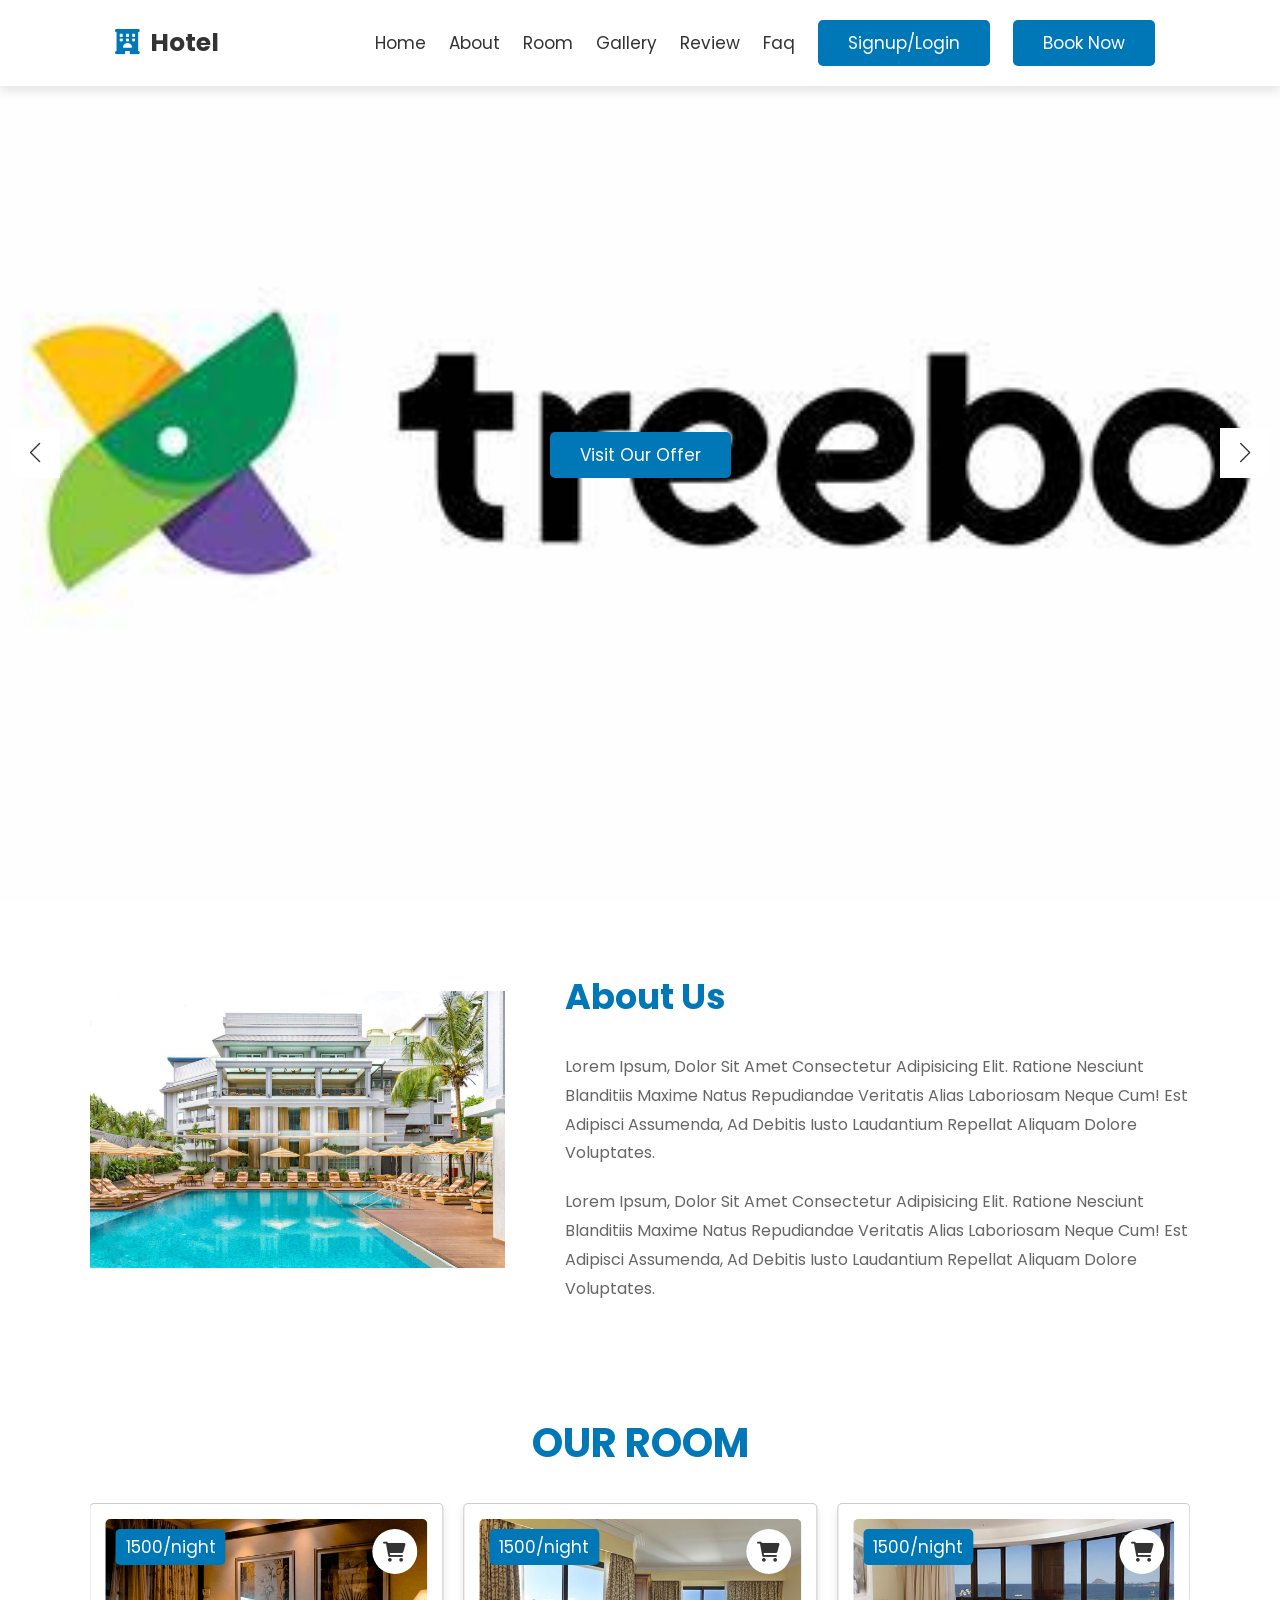
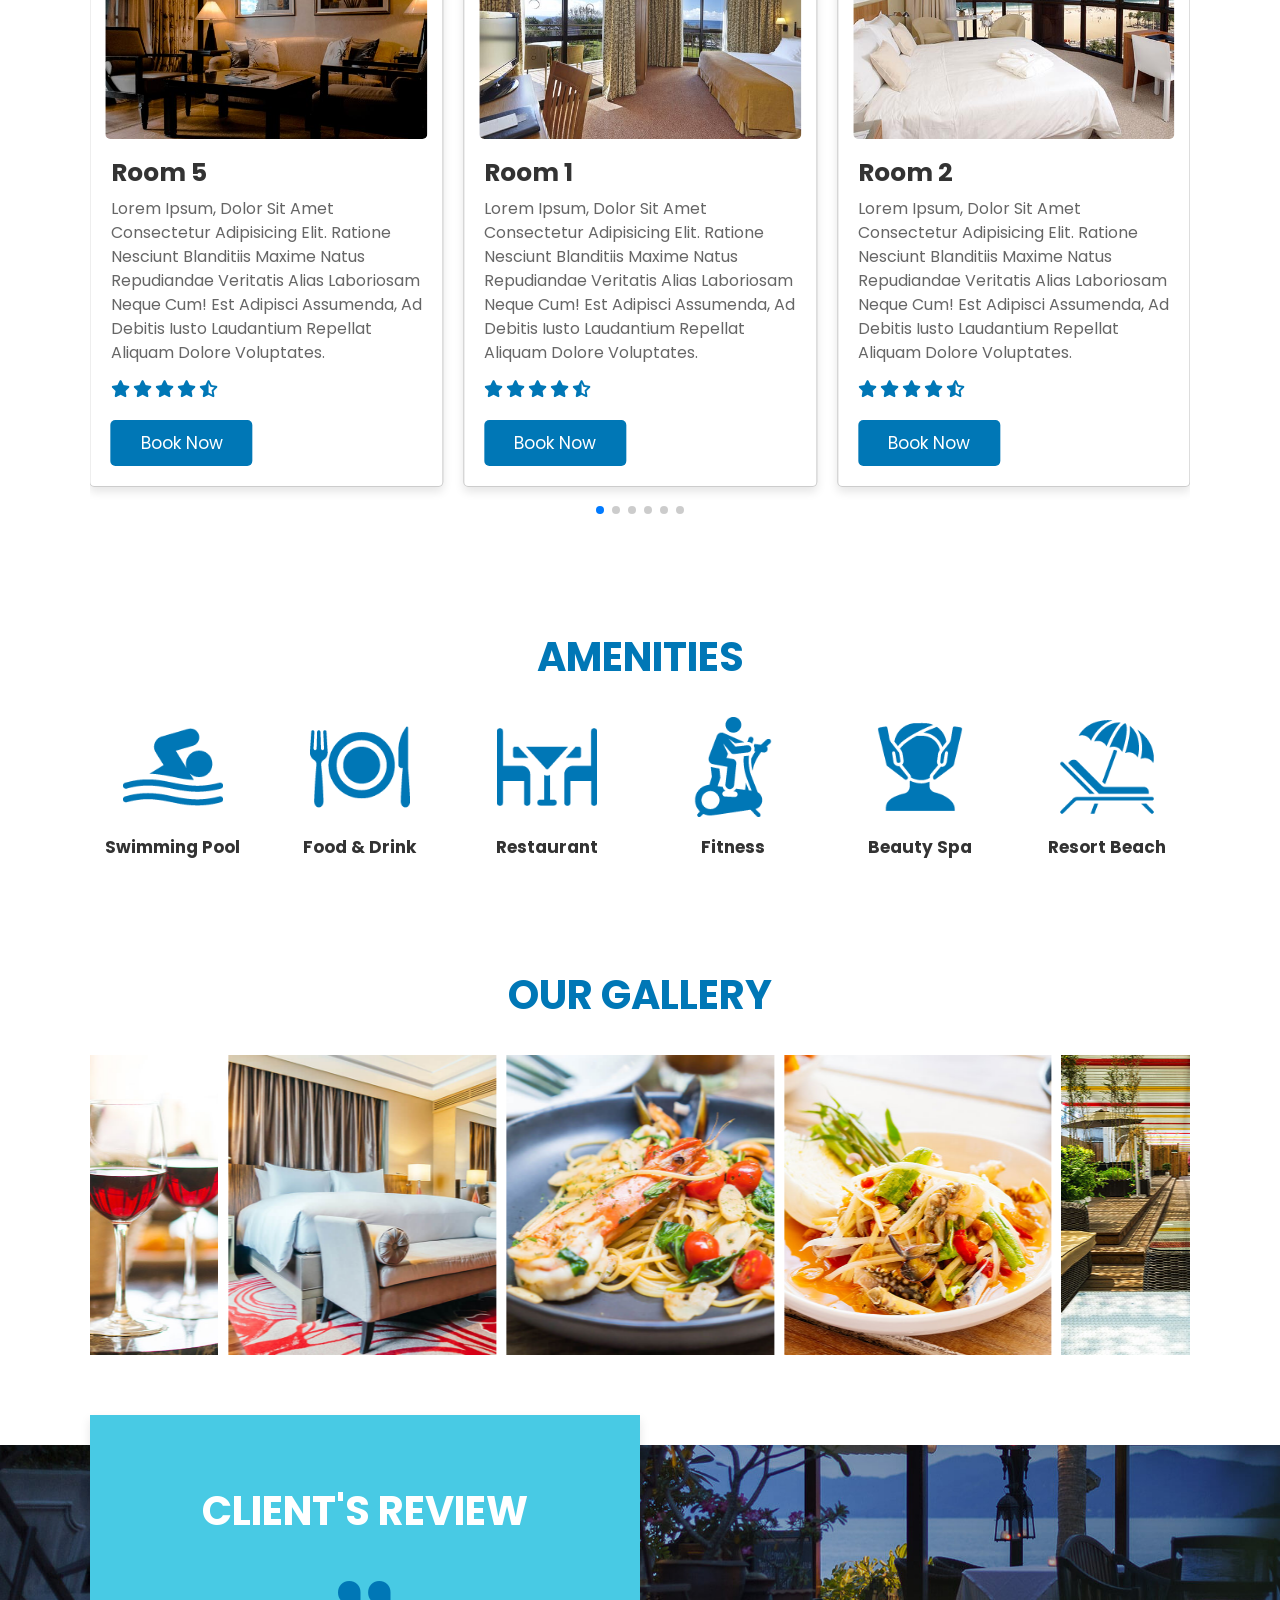
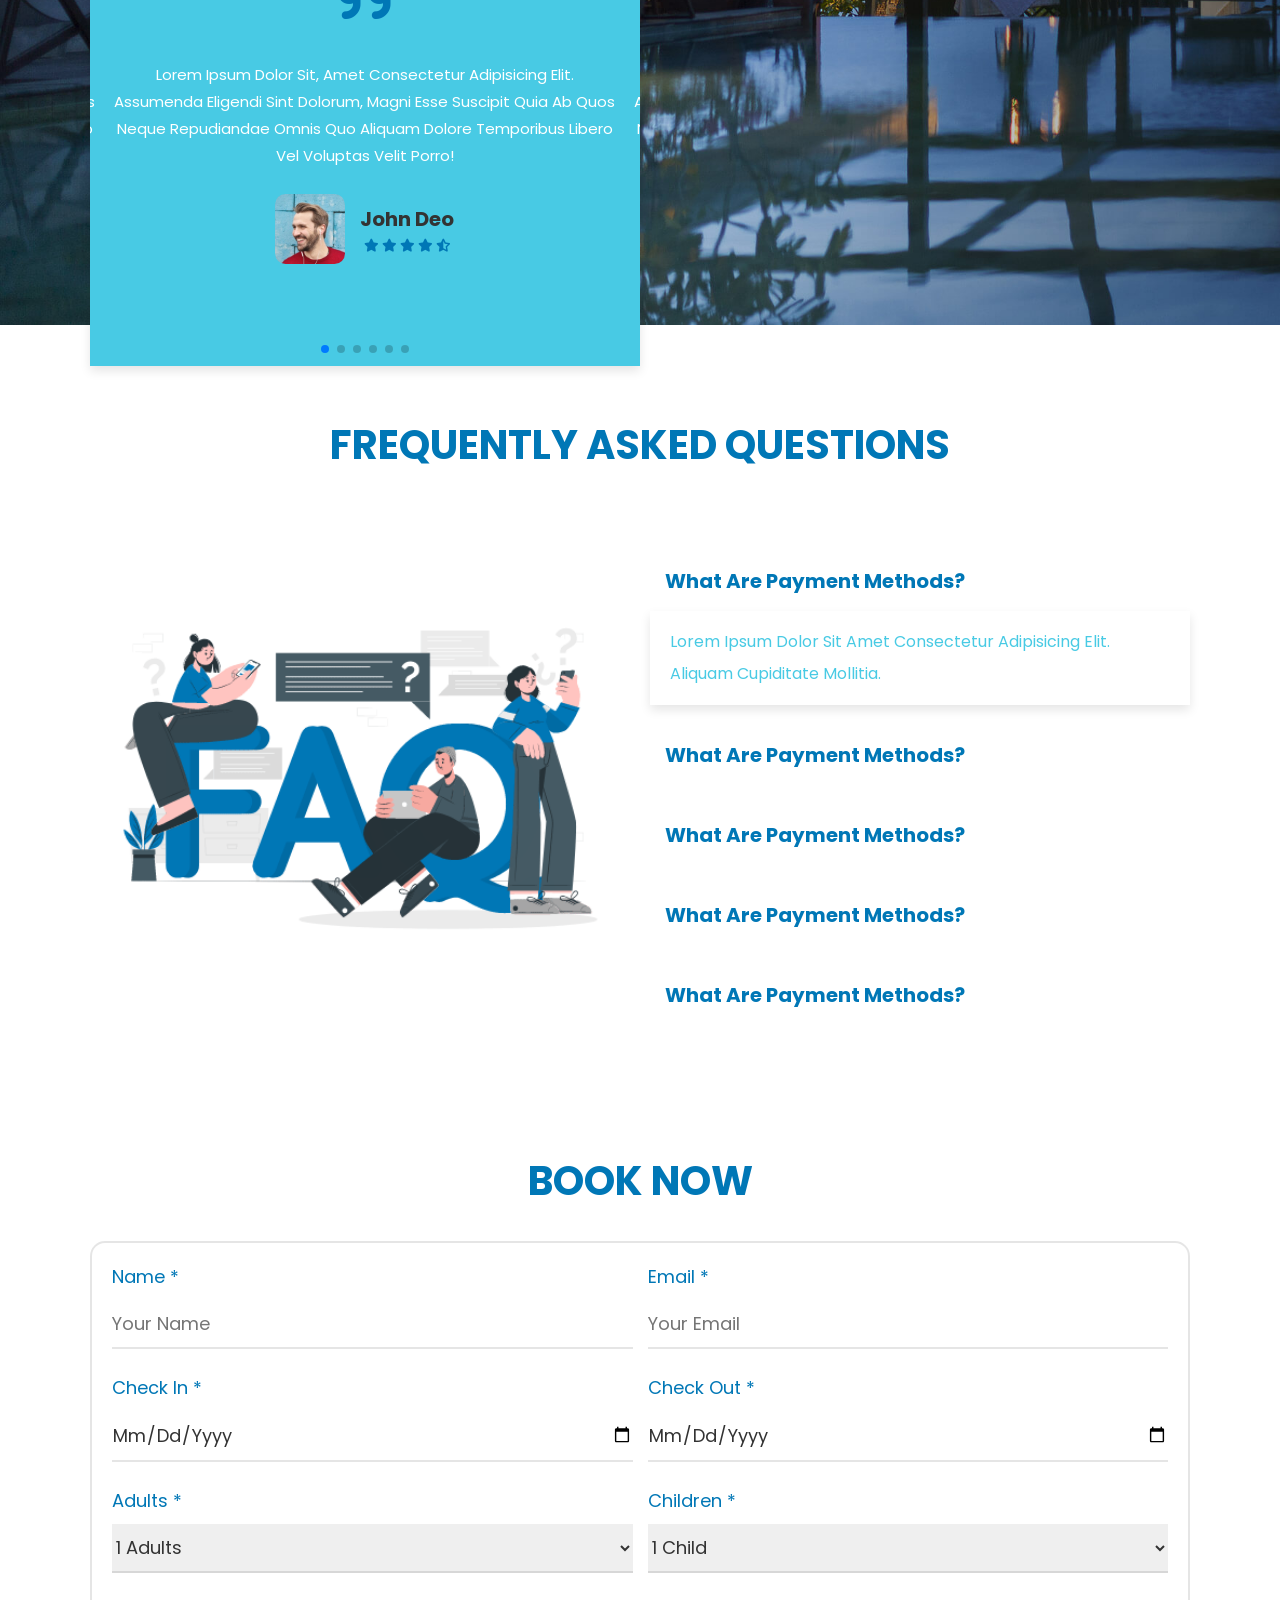
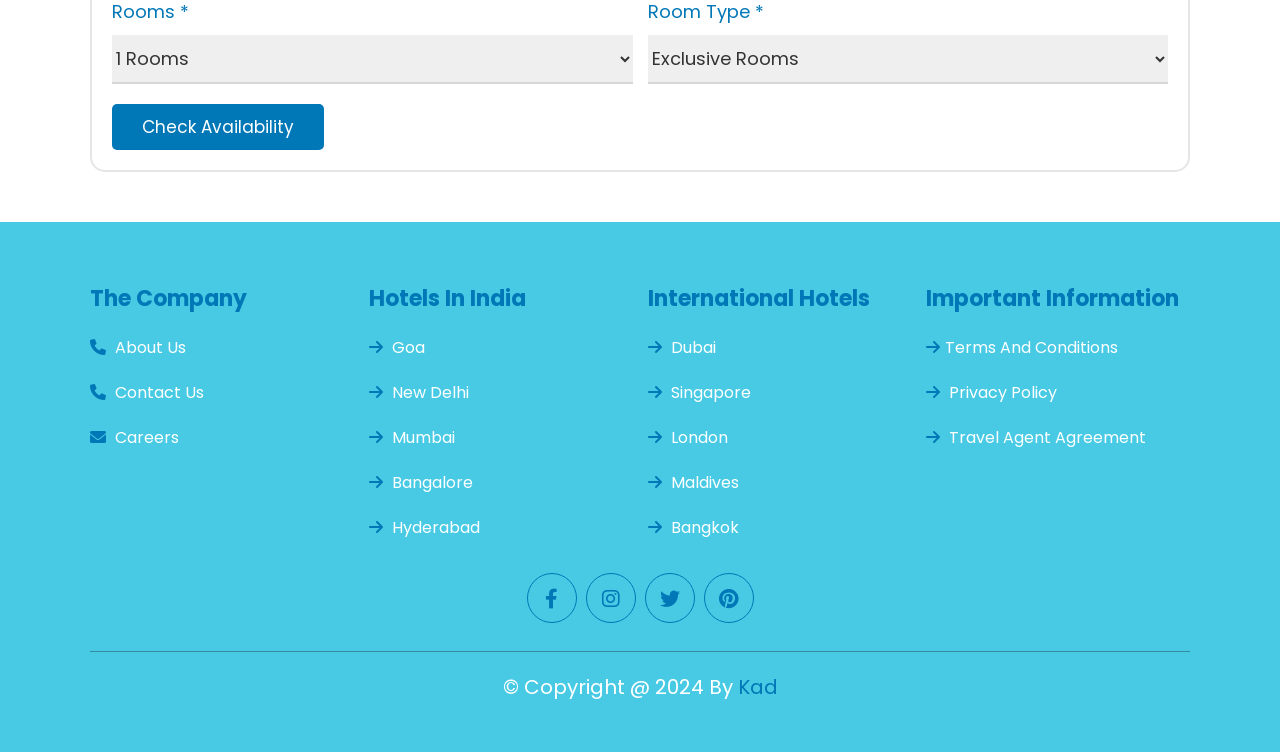
==== goa/goa.html @ f34fee0c "Add files via upload" ====
<!DOCTYPE html>
<html lang="en">

<head>
   
   <meta charset="UTF-8">
   <meta http-equiv="X-UA-Compatible" content="IE=edge">
   <meta name="viewport" content="width=device-width, initial-scale=1.0">
   <title>treebo trend rock valley</title>
   <!-- font awesome cdn link  -->
   <link rel="stylesheet" href="https://cdnjs.cloudflare.com/ajax/libs/font-awesome/6.0.0/css/all.min.css">
   <!-- swiper js cdn link -->
   <link rel="stylesheet" href="https://cdn.jsdelivr.net/npm/swiper@9/swiper-bundle.min.css" />
   <!-- custom css link -->
   <link rel="stylesheet" href="style.css">
</head>

<body>

   <!-- header -->

   <header class="header">
      

      <a href="#" class="logo"> <i class="fas fa-hotel"></i> hotel </a>

      <nav class="navbar">
         <a href="#file:///C:/Users/alice/OneDrive/Desktop/folder/website/hotel/hotel.html">home</a>
         <a href="#about">about</a>
         <a href="#room">room</a>
         <a href="#gallery">gallery</a>
         <a href="#review">review</a>
         <a href="#faq">faq</a>
         <a href="file:///C:/Users/alice/OneDrive/Desktop/folder/website/login/login.html#" class="btn">Signup/Login</a>
         <a href="#reservation" class="btn"> book now</a>
         
      </nav>

      <div id="menu-btn" class="fas fa-bars"></div>

   </header>

   <!-- end -->

   <!-- home -->

   <section class="home" id="home">
    

      <div class="swiper home-slider">

         <div class="swiper-wrapper">

            <div class="swiper-slide slide" style="background: url(images/treebo\ 1.jpeg) no-repeat;">
               <div class="content">
                  
                  <a href="#" class="btn"> visit our offer</a>
               </div>
            </div>

            <div class="swiper-slide slide" style="background: url(images/hotel\ 1.jpeg) no-repeat;">
               <div class="content">
                  <h3>treebo trend rock valley goa</h3>
                  <a href="#" class="btn"> visit our offer</a>
               </div>
            </div>

            <div class="swiper-slide slide" style="background: url(images/hotel\ 2.jpg) no-repeat;">
                <div class="content">
                   <h3>treebo trend rock valley goa</h3>
                   <a href="#" class="btn"> visit our offer</a>
                </div>
             </div>

            

         </div>

         <div class="swiper-button-next"></div>
         <div class="swiper-button-prev"></div>

      </div>

   </section>

   <!-- end -->
 <!-- about -->

   <section class="about" id="about">

      <div class="row">

         <div class="image">
            <img src="images/hotel 1.jpeg" alt="">
         </div>

         <div class="content">
            <h3>About us </h3>
            <p>Lorem ipsum, dolor sit amet consectetur adipisicing elit. Ratione nesciunt blanditiis maxime natus
               repudiandae veritatis alias laboriosam neque cum! Est adipisci assumenda, ad debitis iusto laudantium
               repellat aliquam dolore voluptates.</p>
            <p>Lorem ipsum, dolor sit amet consectetur adipisicing elit. Ratione nesciunt blanditiis maxime natus
               repudiandae veritatis alias laboriosam neque cum! Est adipisci assumenda, ad debitis iusto laudantium
               repellat aliquam dolore voluptates.</p>
         </div>

      </div>

   </section>

   <!-- end -->

   <!-- room -->

   <section class="room" id="room">

      <h1 class="heading">our room</h1>

      <div class="swiper room-slider">

         <div class="swiper-wrapper">

            <div class="swiper-slide slide">
               <div class="image">
                  <span class="price">1500/night</span>
                  <img src="images/room-1.jpg" alt="">
                  <a href="#" class="fas fa-shopping-cart"></a>
               </div>
               <div class="content">
                  <h3>room 1</h3>
                  <p>Lorem ipsum, dolor sit amet consectetur adipisicing elit. Ratione nesciunt blanditiis maxime natus
                    repudiandae veritatis alias laboriosam neque cum! Est adipisci assumenda, ad debitis iusto laudantium
                    repellat aliquam dolore voluptates.</p>
                  <div class="stars">
                     <i class="fas fa-star"></i>
                     <i class="fas fa-star"></i>
                     <i class="fas fa-star"></i>
                     <i class="fas fa-star"></i>
                     <i class="fas fa-star-half-alt"></i>
                  </div>
                  <a href="#" class="btn">book now</a>
               </div>
            </div>

            <div class="swiper-slide slide">
               <div class="image">
                  <span class="price">1500/night</span>
                  <img src="images/room-2.jpg" alt="">
                  <a href="#" class="fas fa-shopping-cart"></a>
               </div>
               <div class="content">
                  <h3>room 2</h3>
                  <p>Lorem ipsum, dolor sit amet consectetur adipisicing elit. Ratione nesciunt blanditiis maxime natus
                    repudiandae veritatis alias laboriosam neque cum! Est adipisci assumenda, ad debitis iusto laudantium
                    repellat aliquam dolore voluptates.</p>
                  <div class="stars">
                     <i class="fas fa-star"></i>
                     <i class="fas fa-star"></i>
                     <i class="fas fa-star"></i>
                     <i class="fas fa-star"></i>
                     <i class="fas fa-star-half-alt"></i>
                  </div>
                  <a href="#" class="btn">book now</a>
               </div>
            </div>

            <div class="swiper-slide slide">
               <div class="image">
                  <span class="price">1500/night</span>
                  <img src="images/room-3.jpg" alt="">
                  <a href="#" class="fas fa-shopping-cart"></a>
               </div>
               <div class="content">
                  <h3>room 3</h3>
                  <p>Lorem ipsum, dolor sit amet consectetur adipisicing elit. Ratione nesciunt blanditiis maxime natus
                    repudiandae veritatis alias laboriosam neque cum! Est adipisci assumenda, ad debitis iusto laudantium
                    repellat aliquam dolore voluptates.</p>
                  <div class="stars">
                     <i class="fas fa-star"></i>
                     <i class="fas fa-star"></i>
                     <i class="fas fa-star"></i>
                     <i class="fas fa-star"></i>
                     <i class="fas fa-star-half-alt"></i>
                  </div>
                  <a href="#" class="btn">book now</a>
               </div>
            </div>

            <div class="swiper-slide slide">
               <div class="image">
                  <span class="price">1500/night</span>
                  <img src="images/room-4.jpg" alt="">
                  <a href="#" class="fas fa-shopping-cart"></a>
               </div>
               <div class="content">
                  <h3>room 4</h3>
                  <p>Lorem ipsum, dolor sit amet consectetur adipisicing elit. Ratione nesciunt blanditiis maxime natus
                    repudiandae veritatis alias laboriosam neque cum! Est adipisci assumenda, ad debitis iusto laudantium
                    repellat aliquam dolore voluptates.</p>
                  <div class="stars">
                     <i class="fas fa-star"></i>
                     <i class="fas fa-star"></i>
                     <i class="fas fa-star"></i>
                     <i class="fas fa-star"></i>
                     <i class="fas fa-star-half-alt"></i>
                  </div>
                  <a href="#" class="btn">book now</a>
               </div>
            </div>

            <div class="swiper-slide slide">
               <div class="image">
                  <span class="price">1500/night</span>
                  <img src="images/room-4.jpg" alt="">
                  <a href="#" class="fas fa-shopping-cart"></a>
               </div>
               <div class="content">
                  <h3>room 4</h3>
                  <p>Lorem ipsum, dolor sit amet consectetur adipisicing elit. Ratione nesciunt blanditiis maxime natus
                    repudiandae veritatis alias laboriosam neque cum! Est adipisci assumenda, ad debitis iusto laudantium
                    repellat aliquam dolore voluptates.</p>
                  <div class="stars">
                     <i class="fas fa-star"></i>
                     <i class="fas fa-star"></i>
                     <i class="fas fa-star"></i>
                     <i class="fas fa-star"></i>
                     <i class="fas fa-star-half-alt"></i>
                  </div>
                  <a href="#" class="btn">book now</a>
               </div>
            </div>

            <div class="swiper-slide slide">
               <div class="image">
                  <span class="price">1500/night</span>
                  <img src="images/room-5.jpg" alt="">
                  <a href="#" class="fas fa-shopping-cart"></a>
               </div>
               <div class="content">
                  <h3>room 5</h3>
                  <p>Lorem ipsum, dolor sit amet consectetur adipisicing elit. Ratione nesciunt blanditiis maxime natus
                    repudiandae veritatis alias laboriosam neque cum! Est adipisci assumenda, ad debitis iusto laudantium
                    repellat aliquam dolore voluptates.</p>
                  <div class="stars">
                     <i class="fas fa-star"></i>
                     <i class="fas fa-star"></i>
                     <i class="fas fa-star"></i>
                     <i class="fas fa-star"></i>
                     <i class="fas fa-star-half-alt"></i>
                  </div>
                  <a href="#" class="btn">book now</a>
               </div>
            </div>

         </div>

         <div class="swiper-pagination"></div>

      </div>

   </section>

   <!-- end -->

   <!-- services -->

   <section class="services">
    <h1 class="heading">Amenities</h1>

      <div class="box-container">

         <div class="box">
            <img src="images/service1.png" alt="">
            <h3>swimming pool</h3>
         </div>

         <div class="box">
            <img src="images/service2.png" alt="">
            <h3>food & drink</h3>
         </div>

         <div class="box">
            <img src="images/service3.png" alt="">
            <h3>restaurant</h3>
         </div>

         <div class="box">
            <img src="images/service4.png" alt="">
            <h3>fitness</h3>
         </div>

         <div class="box">
            <img src="images/service5.png" alt="">
            <h3>beauty spa</h3>
         </div>

         <div class="box">
            <img src="images/service6.png" alt="">
            <h3>resort beach</h3>
         </div>

      </div>

   </section>

   <!-- end -->

   <!-- gallery -->

   <section class="gallery" id="gallery">

      <h1 class="heading">our gallery</h1>

      <div class="swiper gallery-slider">

         <div class="swiper-wrapper">

            <div class="swiper-slide slide">
               <img src="images/gallery1.jpg" alt="">
               <div class="icon">
                  <i class="fas fa-magnifying-glass-plus"></i>
               </div>
            </div>

            <div class="swiper-slide slide">
               <img src="images/gallery2.jpg" alt="">
               <div class="icon">
                  <i class="fas fa-magnifying-glass-plus"></i>
               </div>
            </div>

            <div class="swiper-slide slide">
               <img src="images/gallery3.jpg" alt="">
               <div class="icon">
                  <i class="fas fa-magnifying-glass-plus"></i>
               </div>
            </div>

            <div class="swiper-slide slide">
               <img src="images/gallery4.jpg" alt="">
               <div class="icon">
                  <i class="fas fa-magnifying-glass-plus"></i>
               </div>
            </div>

            <div class="swiper-slide slide">
               <img src="images/gallery5.jpg" alt="">
               <div class="icon">
                  <i class="fas fa-magnifying-glass-plus"></i>
               </div>
            </div>

            <div class="swiper-slide slide">
               <img src="images/gallery6.jpg" alt="">
               <div class="icon">
                  <i class="fas fa-magnifying-glass-plus"></i>
               </div>
            </div>

         </div>

      </div>

   </section>

   <!-- end -->

   <!-- review -->

   <section class="review" id="review">

      <div class="swiper review-slider">
         <div class="swiper-wrapper">

            <div class="swiper-slide slide">
               <h2 class="heading">client's review</h2>
               <i class="fas fa-quote-right"></i>
               <p>Lorem ipsum dolor sit, amet consectetur adipisicing elit. Assumenda eligendi sint dolorum, magni esse
                  suscipit quia ab quos neque repudiandae omnis quo aliquam dolore temporibus libero vel voluptas velit
                  porro!</p>
               <div class="user">
                  <img src="images/pic-1.png" alt="">
                  <div class="user-info">
                     <h3>john deo</h3>
                     <div class="stars">
                        <i class="fas fa-star"></i>
                        <i class="fas fa-star"></i>
                        <i class="fas fa-star"></i>
                        <i class="fas fa-star"></i>
                        <i class="fas fa-star-half-alt"></i>
                     </div>
                  </div>
               </div>
            </div>

            <div class="swiper-slide slide">
               <h2 class="heading">client's review</h2>
               <i class="fas fa-quote-right"></i>
               <p>Lorem ipsum dolor sit, amet consectetur adipisicing elit. Assumenda eligendi sint dolorum, magni esse
                  suscipit quia ab quos neque repudiandae omnis quo aliquam dolore temporibus libero vel voluptas velit
                  porro!</p>
               <div class="user">
                  <img src="images/pic-2.png" alt="">
                  <div class="user-info">
                     <h3>john deo</h3>
                     <div class="stars">
                        <i class="fas fa-star"></i>
                        <i class="fas fa-star"></i>
                        <i class="fas fa-star"></i>
                        <i class="fas fa-star"></i>
                        <i class="fas fa-star-half-alt"></i>
                     </div>
                  </div>
               </div>
            </div>

            <div class="swiper-slide slide">
               <h2 class="heading">client's review</h2>
               <i class="fas fa-quote-right"></i>
               <p>Lorem ipsum dolor sit, amet consectetur adipisicing elit. Assumenda eligendi sint dolorum, magni esse
                  suscipit quia ab quos neque repudiandae omnis quo aliquam dolore temporibus libero vel voluptas velit
                  porro!</p>
               <div class="user">
                  <img src="images/pic-3.png" alt="">
                  <div class="user-info">
                     <h3>john deo</h3>
                     <div class="stars">
                        <i class="fas fa-star"></i>
                        <i class="fas fa-star"></i>
                        <i class="fas fa-star"></i>
                        <i class="fas fa-star"></i>
                        <i class="fas fa-star-half-alt"></i>
                     </div>
                  </div>
               </div>
            </div>

            <div class="swiper-slide slide">
               <h2 class="heading">client's review</h2>
               <i class="fas fa-quote-right"></i>
               <p>Lorem ipsum dolor sit, amet consectetur adipisicing elit. Assumenda eligendi sint dolorum, magni esse
                  suscipit quia ab quos neque repudiandae omnis quo aliquam dolore temporibus libero vel voluptas velit
                  porro!</p>
               <div class="user">
                  <img src="images/pic-4.png" alt="">
                  <div class="user-info">
                     <h3>john deo</h3>
                     <div class="stars">
                        <i class="fas fa-star"></i>
                        <i class="fas fa-star"></i>
                        <i class="fas fa-star"></i>
                        <i class="fas fa-star"></i>
                        <i class="fas fa-star-half-alt"></i>
                     </div>
                  </div>
               </div>
            </div>

            <div class="swiper-slide slide">
               <h2 class="heading">client's review</h2>
               <i class="fas fa-quote-right"></i>
               <p>Lorem ipsum dolor sit, amet consectetur adipisicing elit. Assumenda eligendi sint dolorum, magni esse
                  suscipit quia ab quos neque repudiandae omnis quo aliquam dolore temporibus libero vel voluptas velit
                  porro!</p>
               <div class="user">
                  <img src="images/pic-5.png" alt="">
                  <div class="user-info">
                     <h3>john deo</h3>
                     <div class="stars">
                        <i class="fas fa-star"></i>
                        <i class="fas fa-star"></i>
                        <i class="fas fa-star"></i>
                        <i class="fas fa-star"></i>
                        <i class="fas fa-star-half-alt"></i>
                     </div>
                  </div>
               </div>
            </div>

            <div class="swiper-slide slide">
               <h2 class="heading">client's review</h2>
               <i class="fas fa-quote-right"></i>
               <p>Lorem ipsum dolor sit, amet consectetur adipisicing elit. Assumenda eligendi sint dolorum, magni esse
                  suscipit quia ab quos neque repudiandae omnis quo aliquam dolore temporibus libero vel voluptas velit
                  porro!</p>
               <div class="user">
                  <img src="images/pic-6.png" alt="">
                  <div class="user-info">
                     <h3>john deo</h3>
                     <div class="stars">
                        <i class="fas fa-star"></i>
                        <i class="fas fa-star"></i>
                        <i class="fas fa-star"></i>
                        <i class="fas fa-star"></i>
                        <i class="fas fa-star-half-alt"></i>
                     </div>
                  </div>
               </div>
            </div>

         </div>
         <div class="swiper-pagination"></div>
      </div>

   </section>

   <!-- end -->

   <!-- faq -->

   <section class="faqs" id="faq">

      <h1 class="heading">frequently asked questions</h1>

      <div class="row">

         <div class="image">
            <img src="images/FAQs.gif" alt="">
         </div>

         <div class="content">

            <div class="box active">
               <h3>what are payment methods?</h3>
               <p>Lorem ipsum dolor sit amet consectetur adipisicing elit. Aliquam cupiditate mollitia.</p>
            </div>

            <div class="box">
               <h3>what are payment methods?</h3>
               <p>Lorem ipsum dolor sit amet consectetur adipisicing elit. Aliquam cupiditate mollitia.</p>
            </div>

            <div class="box">
               <h3>what are payment methods?</h3>
               <p>Lorem ipsum dolor sit amet consectetur adipisicing elit. Aliquam cupiditate mollitia.</p>
            </div>

            <div class="box">
               <h3>what are payment methods?</h3>
               <p>Lorem ipsum dolor sit amet consectetur adipisicing elit. Aliquam cupiditate mollitia.</p>
            </div>

            <div class="box">
               <h3>what are payment methods?</h3>
               <p>Lorem ipsum dolor sit amet consectetur adipisicing elit. Aliquam cupiditate mollitia.</p>
            </div>

         </div>

      </div>

   </section>

   <!-- end -->

   <!-- reservation -->

   <section class="reservation" id="reservation">

      <h1 class="heading">book now</h1>

      <form action="">

         <div class="container">

            <div class="box">
               <p>name <span>*</span></p>
               <input type="text" class="input" placeholder="Your Name">
            </div>

            <div class="box">
               <p>email <span>*</span></p>
               <input type="text" class="input" placeholder="Your Email">
            </div>

            <div class="box">
               <p>check in <span>*</span></p>
               <input type="date" class="input">
            </div>

            <div class="box">
               <p>check out <span>*</span></p>
               <input type="date" class="input">
            </div>

            <div class="box">
               <p>adults <span>*</span></p>
               <select name="adults" class="input">
                  <option value="1">1 adults</option>
                  <option value="2">2 adults</option>
                  <option value="3">3 adults</option>
                  <option value="4">4 adults</option>
                  <option value="5">5 adults</option>
                  <option value="6">6 adults</option>
               </select>
            </div>

            <div class="box">
               <p>children <span>*</span></p>
               <select name="child" class="input">
                  <option value="1">1 child</option>
                  <option value="2">2 child</option>
                  <option value="3">3 child</option>
                  <option value="4">4 child</option>
                  <option value="5">5 child</option>
                  <option value="6">6 child</option>
               </select>
            </div>

            <div class="box">
               <p>rooms <span>*</span></p>
               <select name="rooms" class="input">
                  <option value="1">1 rooms</option>
                  <option value="2">2 rooms</option>
                  <option value="3">3 rooms</option>
                  <option value="4">4 rooms</option>
                  <option value="5">5 rooms</option>
                  <option value="6">6 rooms</option>
               </select>
            </div>

            <div class="box">
               <p>room type <span>*</span></p>
               <select name="type" class="input">
                  <option value="1">exclusive rooms</option>
                  <option value="2">family rooms</option>
                  <option value="3">daily rooms</option>
                  <option value="4">panoramic rooms</option>
               </select>
            </div>

         </div>

         <input type="submit" value="check availability" class="btn">

      </form>

   </section>

   <!-- end -->

   <!-- footer -->

   <section class="footer">

      <div class="box-container">

         <div class="box">
            <h3>The Company</h3>
            <a href="#"> <i class="fas fa-phone"></i> About Us </a>
            <a href="#"> <i class="fas fa-phone"></i> Contact Us</a>
            <a href="#"> <i class="fas fa-envelope"></i> Careers</a>
           
         </div>

         <div class="box">
            <h3>Hotels in India</h3>
            <a href="#"> <i class="fas fa-arrow-right"></i> goa</a>
            <a href="#"> <i class="fas fa-arrow-right"></i> New Delhi</a>
            <a href="#"> <i class="fas fa-arrow-right"></i> Mumbai</a>
            <a href="#"> <i class="fas fa-arrow-right"></i> Bangalore</a>
            <a href="#"> <i class="fas fa-arrow-right"></i> Hyderabad</a>
           
         </div>

         <div class="box">
            <h3>International Hotels</h3>
            <a href="#"> <i class="fas fa-arrow-right"></i> Dubai</a>
            <a href="#"> <i class="fas fa-arrow-right"></i> Singapore</a>
            <a href="#"> <i class="fas fa-arrow-right"></i> London</a>
            <a href="#"> <i class="fas fa-arrow-right"></i> Maldives</a>
            <a href="#"> <i class="fas fa-arrow-right"></i> Bangkok</a>
         </div>
         <div class="box">
            <h3>Important Information</h3>
            <a href="#"> <i class="fas fa-arrow-right"></i>Terms and Conditions</a>
            <a href="#"> <i class="fas fa-arrow-right"></i> Privacy Policy</a>
            <a href="#"> <i class="fas fa-arrow-right"></i> Travel Agent Agreement</a>
           
         </div>

      </div>

      <div class="share">
         <a href="#" class="fab fa-facebook-f"></a>
         <a href="#" class="fab fa-instagram"></a>
         <a href="#" class="fab fa-twitter"></a>
         <a href="#" class="fab fa-pinterest"></a>
      </div>

      <div class="credit">&copy; copyright @ 2024 by <span>kad</span></div>

   </section>

   <!-- end -->
   <script src="https://cdn.jsdelivr.net/npm/swiper@9/swiper-bundle.min.js"></script>

   <script src="script.js"></script>

</body>

</html>
---- goa/style.css ----
@import url('https://fonts.googleapis.com/css2?family=Poppins:wght@100;200;300;400;500;600&display=swap');

:root{
    --primary:#0077b6;
    --secondary:#48cae4;
    --black:#333;
    --white:#fff;
    --box-shadow: 0 .5rem 1rem rgba(0, 0, 0, 0.1);
}

*{
    font-family: 'Poppins', sans-serif;
    margin: 0; padding: 0;
    box-sizing: border-box;
    outline: none; border: none;
    text-decoration: none;
    text-transform: capitalize;
    transition: .2s linear;
}

html{
    font-size: 62.5%;
    overflow-x: hidden;
    scroll-padding-top: 9rem;
    scroll-behavior: smooth;
}

html::-webkit-scrollbar{
    width: .8rem;
}

html::-webkit-scrollbar-track{
    background: transparent;
}

html::-webkit-scrollbar-thumb{
    background: var(--primary);
    border-radius: .5rem;
}

section{
    padding: 5rem 7%;
}

.heading{
    font-size: 4rem;
    color: var(--primary);
    text-align: center;
    text-transform: uppercase;
    font-weight: bolder;
    margin-bottom: 3rem;
}

.btn{
    display: inline-block;
    margin-top: 1rem;
    padding: 1rem 3rem;
    background: var(--primary);
    border-radius: .5rem;
    color: var(--white);
    font-size: 1.7rem;
    cursor: pointer;
}

.btn:hover{
    background: var(--secondary);
}

/* header */

.header{
    position: fixed;
    top: 0; left: 0; right: 0;
    z-index: 1000;
    background: var(--white);
    box-shadow: var(--box-shadow);
    display: flex;
    align-items: center;
    justify-content: space-between;
    padding: 2rem 9%;
}

.header .logo{
    font-size: 2.5rem;
    font-weight: bolder;
    color: var(--black);
}

.header .logo i{
    color: var(--primary);
    padding-right: .5rem;
}

.header .navbar a{
    font-size: 1.7rem;
    color: var(--black);
    margin: 0 1rem;
}

.header .navbar a:hover{
    color: var(--primary);
}

.header .navbar .btn{
    margin-top: 0;
    color: var(--white);
}

.header .navbar .btn:hover{
    color: var(--white);
}

#menu-btn{
    display: none;
    font-size: 2.5rem;
    margin-left: 1.7rem;
    cursor: pointer;
    color: var(--black);
}

#menu-btn:hover{
    color: var(--primary);
}

/* end */

/* home */

.home{
    padding: 0;
}

.home .slide{
    min-height: 100vh;
    background-size: cover !important;
    background-position: center !important;
    display: flex;
    align-items: center;
    justify-content: center;
    z-index: -1;
}

.home .slide .content{
    width: 80rem;
    text-align: center;
}

.home .slide .content h3{
    font-size: 4rem;
    text-transform: uppercase;
    color: var(--black);
    line-height: 1.1;
    padding: 2rem 0;
}

.swiper-button-next,
.swiper-button-prev{
    height: 5rem;
    width: 5rem;
    line-height: 5rem;
    background: var(--white);
    color: var(--black);
}

.swiper-button-next:hover,
.swiper-button-prev:hover{
    background: var(--primary);
    color: var(--white);
}

.swiper-button-next::after,
.swiper-button-prev::after{
    font-size: 2rem;
}

/* end */



/* about */

.about .row{
    display: flex;
    flex-wrap: wrap;
    align-items: center;
    gap: 6rem;
}

.about .row .image{
    flex: 1 1 30rem;
}

.about .row .image img{
    width: 100%;
}

.about .row .content{
    flex: 1 1 51rem;
}

.about .row .content h3{
    font-size: 3.5rem;
    color: var(--primary);
    padding: 2rem 0;
}

.about .row .content p{
    font-size: 1.6rem;
    color: #666;
    padding: 1rem 0;
    line-height: 1.8;
}

/* end */

/* rooms */

.room .slide{
    background: var(--white);
    border: .1rem solid rgba(0, 0, 0, 0.2);
    border-radius: .5rem;
    box-shadow: var(--box-shadow);
    margin-bottom: 4rem;
}

.room .slide .image{
    height: 25rem;
    width: 100%;
    padding: 1.5rem;
    overflow: hidden;
    position: relative;
}

.room .slide .image img{
    width: 100%;
    height: 100%;
    border-radius: .5rem;
    object-fit: cover;
}

.room .slide .image .price{
    position: absolute;
    top: 2.5rem; left: 2.5rem;
    background: var(--primary);
    color: var(--white);
    font-size: 1.7rem;
    padding: .5rem 1rem;
    border-radius: .5rem;
    text-transform: lowercase;
}

.room .slide .image .fa-shopping-cart{
    position: absolute;
    top: 2.5rem; right: 2.5rem;
    height: 4.5rem;
    width: 4.5rem;
    line-height: 4.5rem;
    text-align: center;
    font-size: 2rem;
    background: var(--white);
    color: var(--black);
    border-radius: 50%;
}

.room .slide .image .fa-shopping-cart:hover{
    background: var(--secondary);
    color: var(--white);
}

.room .slide .content{
    padding: 2rem;
    padding-top: 0;
}

.room .slide .content h3{
    font-size: 2.5rem;
    color: var(--black);
}

.room .slide .content p{
    font-size: 1.6rem;
    color: #666;
    padding: .5rem 0;
    line-height: 1.5;
}

.room .slide .content .stars{
    padding: 1rem 0;
}

.room .slide .content .stars i{
    font-size: 1.7rem;
    color: var(--primary);
}

/* end */

/* services */

.services .box-container{
    display: grid;
    grid-template-columns: repeat(auto-fit, minmax(16rem,1fr));
    gap: 2rem;
}

.services .box-container .box{
    text-align: center;
}

.services .box-container .box img{
    height: 10rem;
    margin-bottom: .7rem;
}

.services .box-container .box h3{
    font-size: 1.7rem;
    color: var(--black);
    padding: .5rem 0;
}

/* end */

/* gallery */

.gallery .slide{
    height: 30rem;
    position: relative;
    overflow: hidden;
}

.gallery .slide img{
    height: 100%;
    width: 100%;
    object-fit: cover;
}

.gallery .slide .icon{
    display: none;
    align-items: center;
    justify-content: center;
    position: absolute;
    top: 0; left: 0;
    z-index: 10;
    height: 100%;
    width: 100%;
    background: rgba(0, 0, 0, 0.5);
}

.gallery .slide .icon i{
    font-size: 6rem;
    color: var(--white);
}

.gallery .slide:hover .icon{
    display: flex;
}

/* end */

/* review */

.review{
    background-image: url("images/review.jpg");
    background-repeat: no-repeat;
    background-size: cover;
    width: 100%;
    height: 48rem;
    position: relative;
    margin: 4rem 0;
}

.review .review-slider{
    background: var(--secondary);
    padding: 2rem;
    width: 50%;
    height: 145%;
    margin-top: -8rem;
    margin-right: 60rem;
    padding-top: 6%;
    color: var(--white);
    box-shadow: var(--box-shadow);
}

.review .slide{
    text-align: center;
}

.review .slide .heading{
    color: var(--white);
}

.review .slide i{
    font-size: 6rem;
    color: var(--primary);
}

.review .slide p{
    padding-bottom: 1.5rem;
    padding-top: 3rem;
    font-size: 1.5rem;
    line-height: 1.8;
    color: var(--white);
}

.review .slide .user{
    display: flex;
    gap: 1.5rem;
    align-items: center;
    justify-content: center;
    padding: 1rem 0;
    border-radius: .5rem;
}


.review .slide .user img{
    height: 7rem;
    width: 7rem;
    border-radius: 15%;
    object-fit: cover;
}

.review .slide .user h3{
    font-size: 2rem;
    color: var(--black);
    padding-bottom: .5rem;
}

.review .slide .user i{
    font-size: 1.3rem;
    color: var(--primary);
}

/* end */

/* faq */

.faqs .row{
    display: flex;
    flex-wrap: wrap;
    gap: 2rem;
    align-items: center;
}

.faqs .row .image{
    flex: 1 1 40rem;
}

.faqs .row .image img{
    width: 100%;
}

.faqs .row .content{
    flex: 1 1 40rem;
}

.faqs .row .content .box{
    margin-top: 2rem;
}

.faqs .row .content .box h3{
    font-size: 2rem;
    color: var(--primary);
    padding: 1.5rem;
    cursor: pointer;
}

.faqs .row .content .box p{
    font-size: 1.6rem;
    padding: 1.5rem 2rem;
    line-height: 2;
    color: var(--secondary);
    box-shadow: var(--box-shadow);
    display: none;
}

.faqs .row .content .box.active p{
    display: inline-block;
}

/* end */

/* reservation */

.reservation form{
    padding: 2rem;
    border: .2rem solid rgba(0, 0, 0, 0.1);
    border-radius: 1.5rem;
}

.reservation form .container{
    display: flex;
    flex-wrap: wrap;
    gap: 1.5rem;
}

.reservation form .container .box{
    flex: 1 1 40rem;
}

.reservation form .container .box p{
    font-size: 1.8rem;
    color: var(--primary);
}

.reservation form .container .box .input{
    font-size: 1.8rem;
    width: 100%;
    padding: 1rem 0;
    margin: 1rem 0;
    border-bottom: .2rem solid rgba(0, 0, 0, 0.1);
    color: var(--black);
}

/* end */

/* footer */

.footer{
    background: var(--secondary);
}

.footer .box-container{
    display: grid;
    grid-template-columns: repeat(auto-fit, minmax(25rem, 1fr));
    gap: 1.5rem;
}

.footer .box-container .box h3{
    font-size: 2.2rem;
    padding: 1rem 0;
    color: var(--primary);
}

.footer .box-container .box a{
    font-size: 1.6rem;
    display: block;
    color: var(--white);
    padding: 1rem 0;
}

.footer .box-container .box a i{
    color: var(--primary);
    padding-right: .5rem;
}

.footer .box-container .box a:hover{
    color: var(--primary);
}

.footer .share{
    padding-top: 2rem;
    text-align: center;
}

.footer .share a{
    color: var(--primary);
    font-size: 2rem;
    width: 5rem;
    height: 5rem;
    line-height: 5rem;
    border-radius: 50%;
    border: .1rem solid var(--primary);
    margin: .3rem;
}

.footer .share a:hover{
    color: var(--white);
    background: var(--primary);
    transform: rotate(360deg);
}

.footer .credit{
    font-size: 2rem;
    text-align: center;
    margin-top: 2.5rem;
    padding-top: 2rem;
    border-top: .1rem solid rgba(0, 0, 0, 0.3);
    color: var(--white);
}

.footer .credit span{
    color: var(--primary);
}

/* end */
/* media queries */

@media (max-width:991px){

    html{
        font-size: 55%;
    }

    .header{
        padding: 2rem 3rem;
    }

}

@media (max-width: 768px){

    #menu-btn{
        display: inline-block;
    }

    .header .navbar{
        position: absolute;
        top: 110%; right: -110%;
        width: 30rem;
        box-shadow: var(--box-shadow);
        background: var(--white);
        border-radius: .5rem;
    }

    .header .navbar.active{
        right: 2rem;
        transition: .4s linear;
    }

    .header .navbar a{
        font-size: 2rem;
        margin: 2rem 2.5rem;
        display: block;
    }

    .home .slide .content{
        width: 50rem;
    }

    .review .review-slider{
        width: 100%;
        padding: 1rem;
        padding-top: 15%;
    }

}

@media (max-width: 450px){

    html{
        font-size: 50%;
    }

    .home .slide .content{
        width: 30rem;
    }

    .home .slide .content h3{
        font-size: 3rem;
    }

}
@media (max-width: 767px){
.b2c-hotel-search .box-shadow {
    box-shadow: 0px 0px 8px #888;
    height: 60px;
    display: flex;
    align-items: center;
}
}
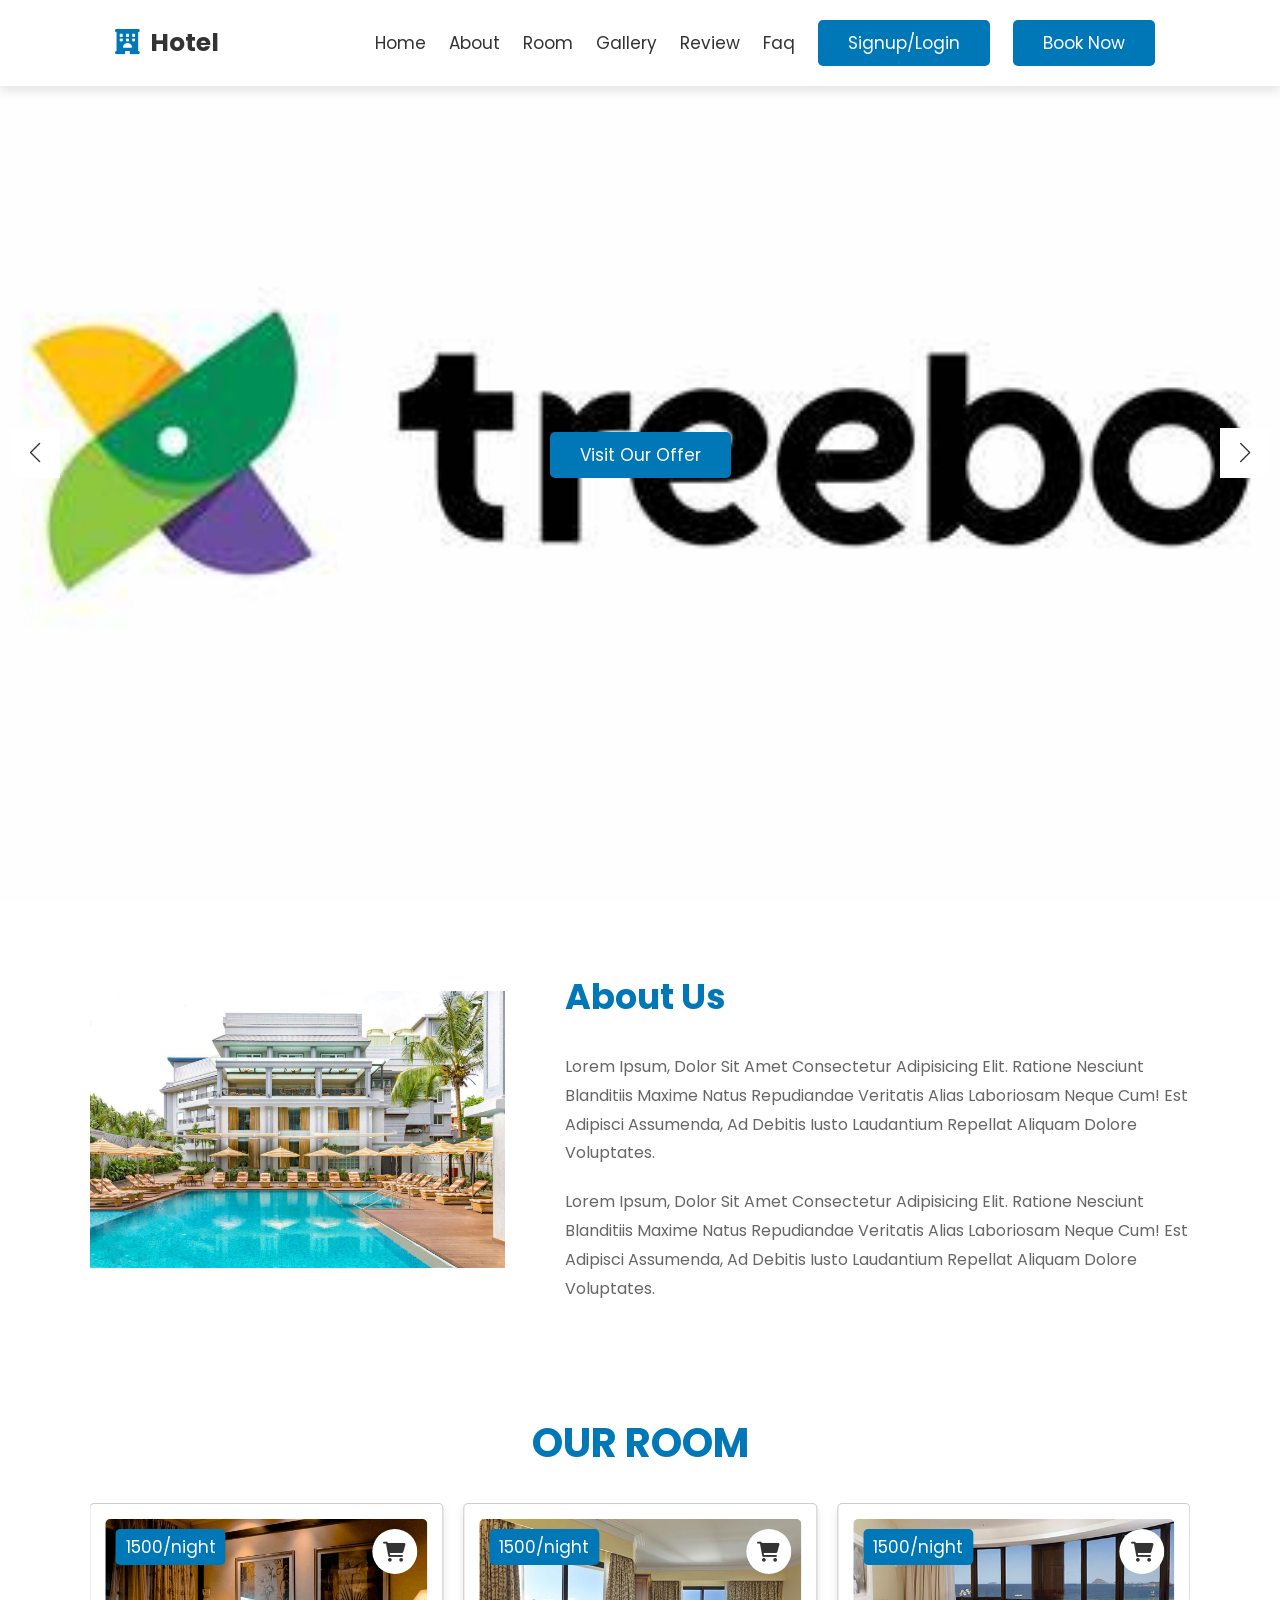
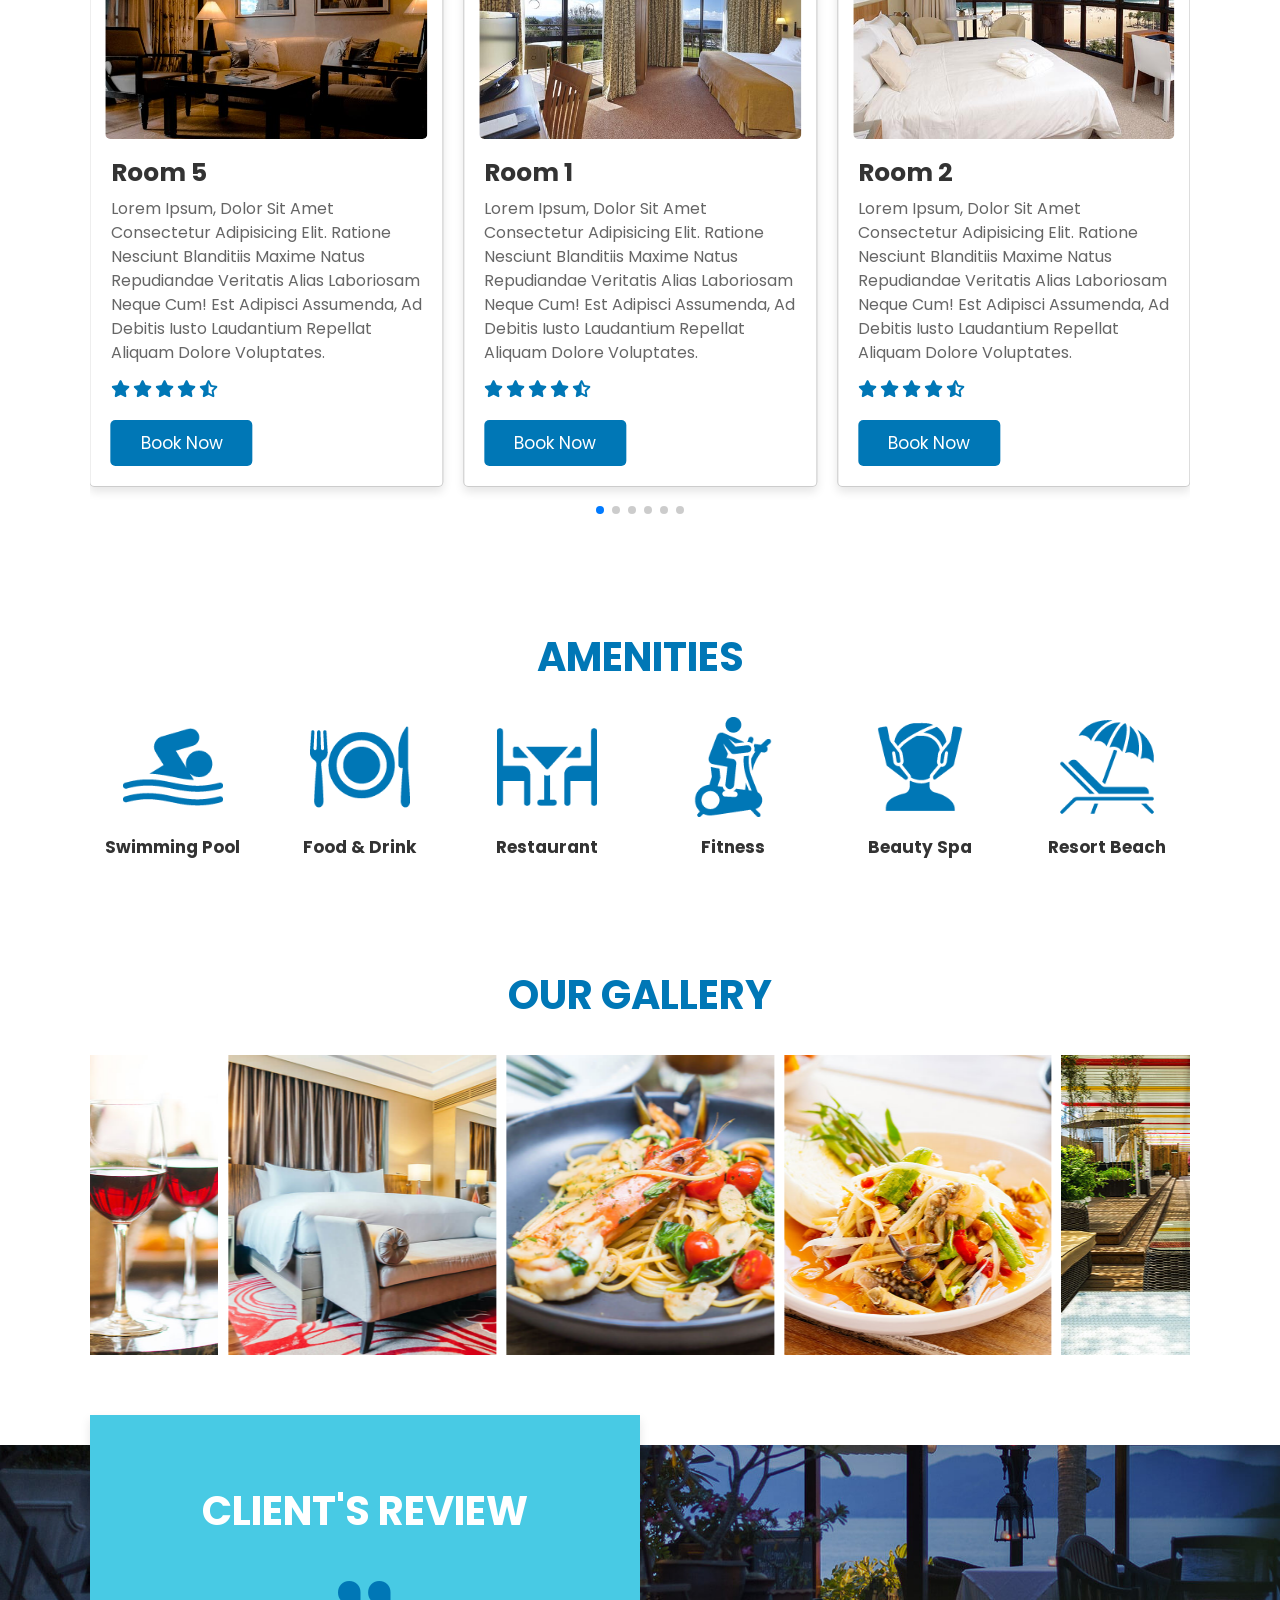
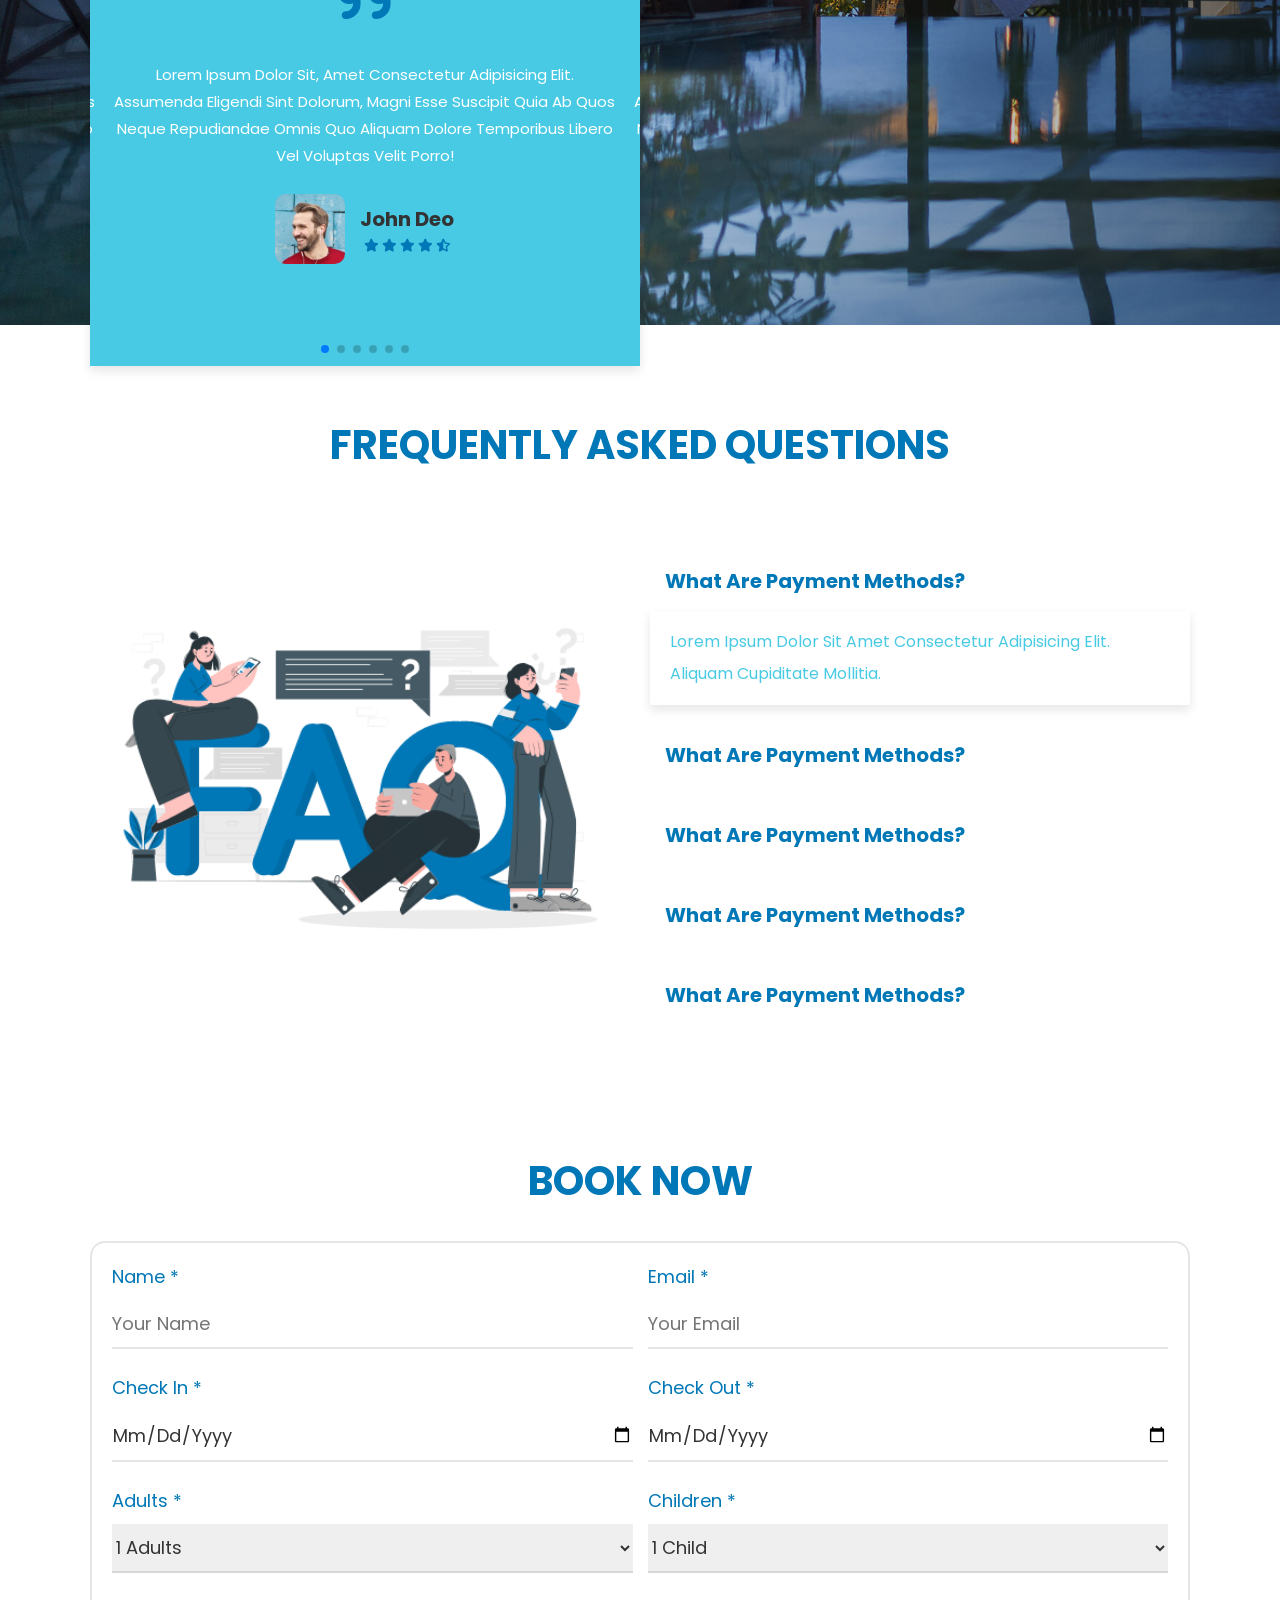
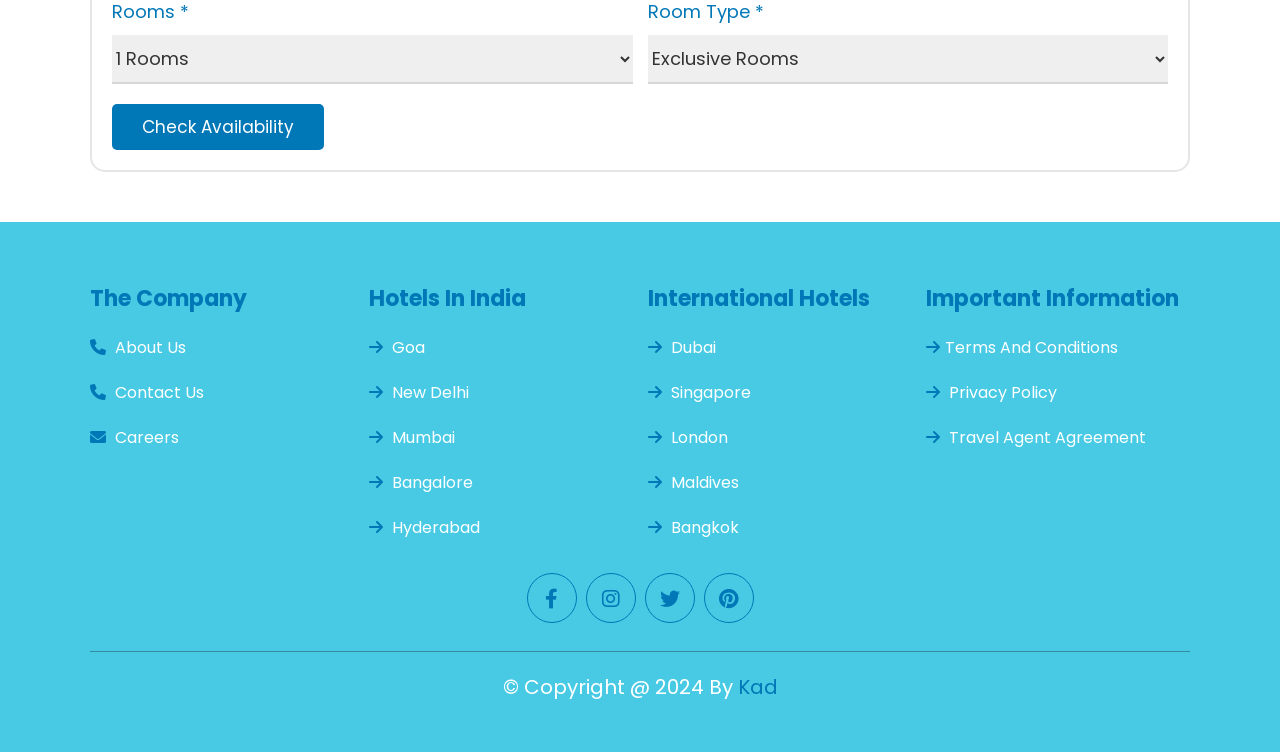
==== commit b97c809a: "Fix broken links and add README Add a project README; fix missing images, local file:/// links and p" ====
--- a/goa/goa.html
+++ b/goa/goa.html
@@ -25,13 +25,13 @@
       <a href="#" class="logo"> <i class="fas fa-hotel"></i> hotel </a>
 
       <nav class="navbar">
-         <a href="#file:///C:/Users/alice/OneDrive/Desktop/folder/website/hotel/hotel.html">home</a>
+         <a href="../hotel/hotel.html">home</a>
          <a href="#about">about</a>
          <a href="#room">room</a>
          <a href="#gallery">gallery</a>
          <a href="#review">review</a>
          <a href="#faq">faq</a>
-         <a href="file:///C:/Users/alice/OneDrive/Desktop/folder/website/login/login.html#" class="btn">Signup/Login</a>
+         <a href="../login/login.html" class="btn">Signup/Login</a>
          <a href="#reservation" class="btn"> book now</a>
          
       </nav>
